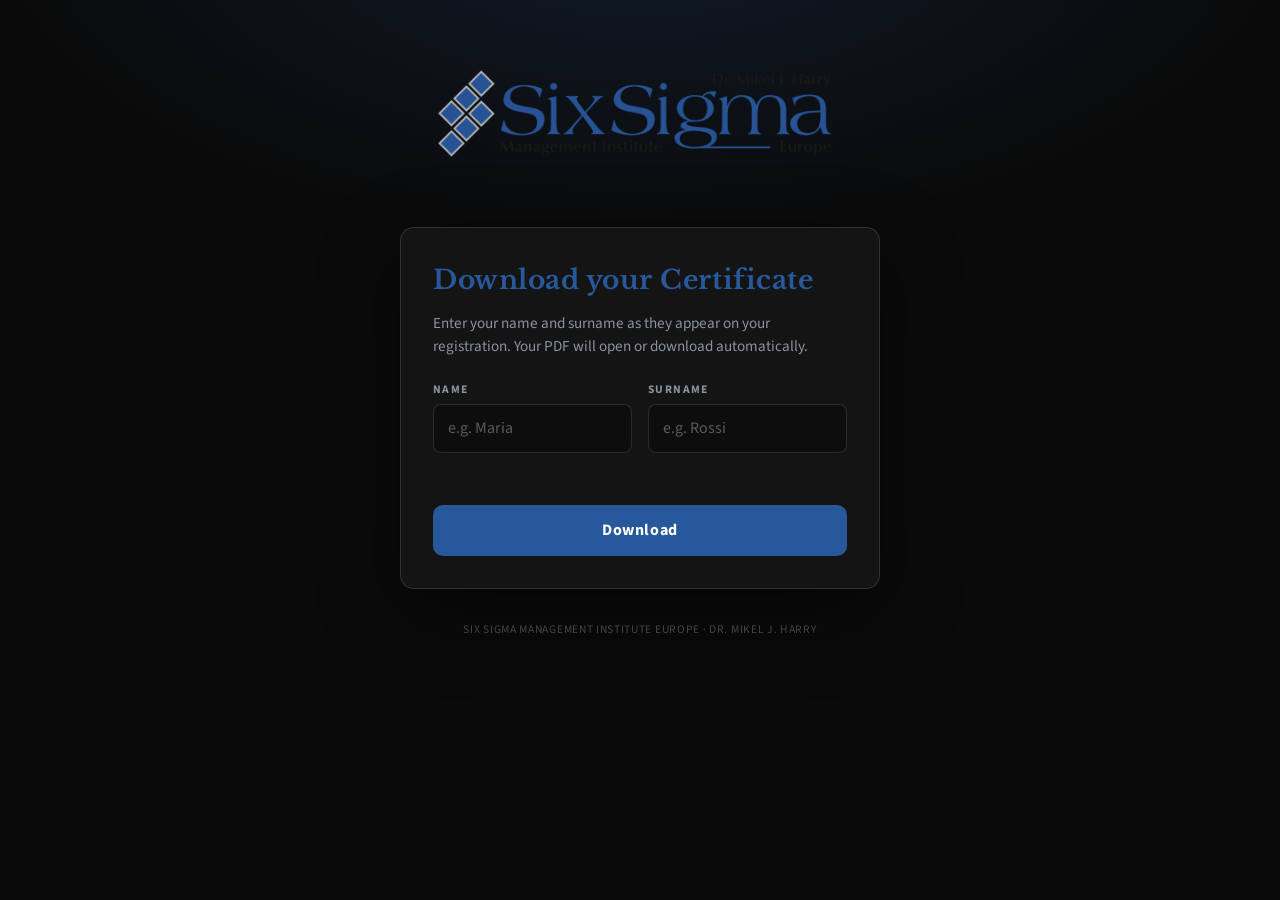
==== certificatedownload/index.html @ 3d853dc6 "Add SSMI Europe certificate download landing page. Static site with manifest-driven PDF lookup and b" ====
<!DOCTYPE html>
<html lang="en">
  <head>
    <meta charset="utf-8" />
    <meta name="viewport" content="width=device-width, initial-scale=1" />
    <meta name="description" content="Download your Six Sigma Management Institute Europe certificate." />
    <title>Certificate download — SSMI Europe</title>
    <link rel="preconnect" href="https://fonts.googleapis.com" />
    <link rel="preconnect" href="https://fonts.gstatic.com" crossorigin />
    <link
      href="https://fonts.googleapis.com/css2?family=Libre+Baskerville:ital,wght@0,400;0,700;1,400&family=Source+Sans+3:wght@400;600;700&display=swap"
      rel="stylesheet"
    />
    <link rel="stylesheet" href="styles.css" />
  </head>
  <body>
    <main class="page">
      <header class="header">
        <img class="logo" src="../assets/logo.png" alt="Six Sigma Management Institute Europe" width="480" height="120" />
      </header>

      <section class="card" aria-labelledby="card-title">
        <h1 id="card-title" class="title">Download your Certificate</h1>
        <p class="lede">
          Enter your name and surname as they appear on your registration. Your PDF will open or download automatically.
        </p>

        <form id="download-form" class="form" novalidate>
          <div class="fields">
            <label class="field">
              <span class="label">Name</span>
              <input
                type="text"
                name="firstName"
                autocomplete="given-name"
                required
                maxlength="120"
                placeholder="e.g. Maria"
              />
            </label>
            <label class="field">
              <span class="label">Surname</span>
              <input
                type="text"
                name="lastName"
                autocomplete="family-name"
                required
                maxlength="120"
                placeholder="e.g. Rossi"
              />
            </label>
          </div>

          <p id="form-message" class="message" role="status" aria-live="polite"></p>

          <button type="submit" class="submit" id="submit-btn">
            <span class="submit-label">Download</span>
            <span class="submit-spinner" hidden aria-hidden="true"></span>
          </button>
        </form>
      </section>

      <footer class="footer">
        <p>Six Sigma Management Institute Europe · Dr. Mikel J. Harry</p>
      </footer>
    </main>
    <script src="app.js" type="module"></script>
  </body>
</html>
---- certificatedownload/styles.css ----
:root {
  --blue: #28589c;
  --blue-hover: #1f4578;
  --gray: #444444;
  --gray-muted: #8a939e;
  --bg: #0a0a0a;
  --surface: #141414;
  --border: rgba(255, 255, 255, 0.12);
  --text: #e8eaed;
  --danger: #e57373;
}

*,
*::before,
*::after {
  box-sizing: border-box;
}

body {
  margin: 0;
  min-height: 100vh;
  font-family: "Source Sans 3", system-ui, -apple-system, Segoe UI, sans-serif;
  color: var(--text);
  background: radial-gradient(1200px 600px at 50% -10%, rgba(40, 88, 156, 0.22), transparent 55%),
    var(--bg);
  line-height: 1.5;
}

.page {
  max-width: 520px;
  margin: 0 auto;
  padding: clamp(1.5rem, 4vw, 2.5rem) 1.25rem 3rem;
  display: flex;
  flex-direction: column;
  gap: 2rem;
}

.header {
  display: flex;
  justify-content: center;
}

.logo {
  width: min(100%, 440px);
  height: auto;
  display: block;
}

.card {
  background: var(--surface);
  border: 1px solid var(--border);
  border-radius: 14px;
  padding: clamp(1.25rem, 3vw, 2rem);
  box-shadow: 0 24px 80px rgba(0, 0, 0, 0.45);
}

.title {
  margin: 0 0 0.75rem;
  font-family: "Libre Baskerville", Georgia, serif;
  font-weight: 700;
  font-size: clamp(1.35rem, 4vw, 1.65rem);
  letter-spacing: 0.02em;
  color: var(--blue);
}

.lede {
  margin: 0 0 1.5rem;
  color: var(--gray-muted);
  font-size: 0.95rem;
}

.form {
  display: flex;
  flex-direction: column;
  gap: 1rem;
}

.fields {
  display: flex;
  flex-direction: column;
  gap: 1rem;
}

@media (min-width: 480px) {
  .fields {
    flex-direction: row;
    gap: 1rem;
  }

  .field {
    flex: 1;
  }
}

.field {
  display: flex;
  flex-direction: column;
  gap: 0.35rem;
}

.label {
  font-size: 0.72rem;
  font-weight: 700;
  letter-spacing: 0.12em;
  text-transform: uppercase;
  color: var(--gray-muted);
}

input[type="text"] {
  width: 100%;
  padding: 0.7rem 0.85rem;
  border-radius: 8px;
  border: 1px solid var(--border);
  background: rgba(0, 0, 0, 0.35);
  color: var(--text);
  font: inherit;
  transition: border-color 0.15s ease, box-shadow 0.15s ease;
}

input[type="text"]::placeholder {
  color: rgba(232, 234, 237, 0.35);
}

input[type="text"]:focus {
  outline: none;
  border-color: rgba(40, 88, 156, 0.65);
  box-shadow: 0 0 0 3px rgba(40, 88, 156, 0.18);
}

.message {
  margin: 0;
  min-height: 1.25rem;
  font-size: 0.9rem;
}

.message[data-tone="error"] {
  color: var(--danger);
}

.message[data-tone="success"] {
  color: #a5d6a7;
}

.submit {
  appearance: none;
  border: none;
  border-radius: 10px;
  padding: 0.85rem 1.25rem;
  font: inherit;
  font-weight: 700;
  letter-spacing: 0.04em;
  cursor: pointer;
  background: var(--blue);
  color: #fff;
  display: inline-flex;
  align-items: center;
  justify-content: center;
  gap: 0.5rem;
  transition: background 0.15s ease, transform 0.08s ease;
}

.submit:hover:not(:disabled) {
  background: var(--blue-hover);
}

.submit:active:not(:disabled) {
  transform: translateY(1px);
}

.submit:disabled {
  opacity: 0.65;
  cursor: not-allowed;
}

.submit-spinner {
  width: 1.1rem;
  height: 1.1rem;
  border: 2px solid rgba(255, 255, 255, 0.35);
  border-top-color: #fff;
  border-radius: 50%;
  animation: spin 0.7s linear infinite;
}

.submit-spinner[hidden] {
  display: none;
}

@keyframes spin {
  to {
    transform: rotate(360deg);
  }
}

.footer {
  text-align: center;
}

.footer p {
  margin: 0;
  font-size: 0.72rem;
  letter-spacing: 0.06em;
  text-transform: uppercase;
  color: var(--gray);
}
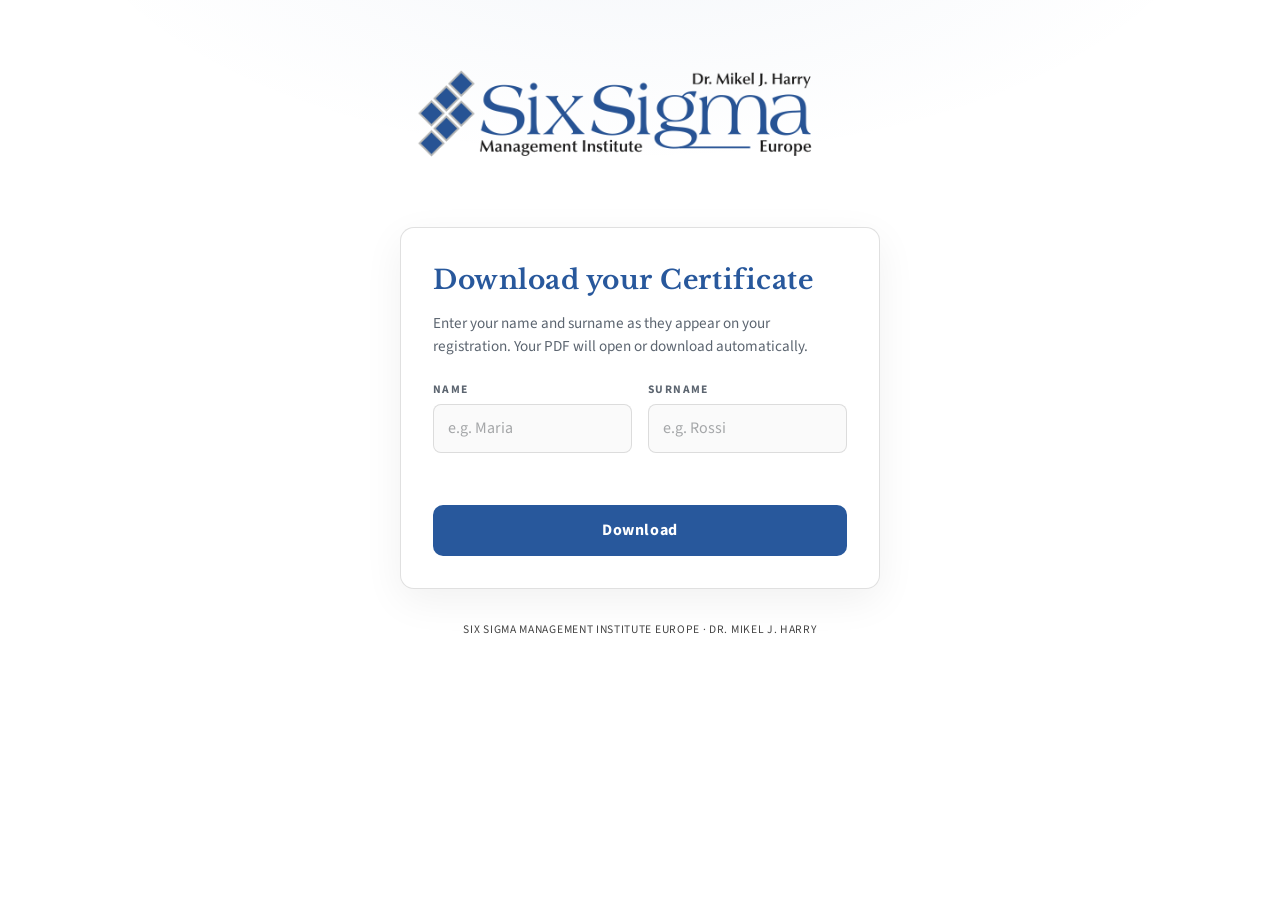
==== commit f35e0947: "changes" ====
--- a/certificatedownload/index.html
+++ b/certificatedownload/index.html
@@ -16,7 +16,13 @@
   <body>
     <main class="page">
       <header class="header">
-        <img class="logo" src="../assets/logo.png" alt="Six Sigma Management Institute Europe" width="480" height="120" />
+        <a
+          class="logo-link"
+          href="https://ssmi-europe.com/"
+          aria-label="Six Sigma Management Institute Europe — homepage"
+        >
+          <img class="logo" src="../assets/logo.png" alt="" width="480" height="120" />
+        </a>
       </header>
 
       <section class="card" aria-labelledby="card-title">
--- a/certificatedownload/styles.css
+++ b/certificatedownload/styles.css
@@ -2,12 +2,12 @@
   --blue: #28589c;
   --blue-hover: #1f4578;
   --gray: #444444;
-  --gray-muted: #8a939e;
-  --bg: #0a0a0a;
-  --surface: #141414;
-  --border: rgba(255, 255, 255, 0.12);
-  --text: #e8eaed;
-  --danger: #e57373;
+  --gray-muted: #5c6570;
+  --bg: #ffffff;
+  --surface: #ffffff;
+  --border: rgba(0, 0, 0, 0.12);
+  --text: #1a1f26;
+  --danger: #c62828;
 }
 
 *,
@@ -21,7 +21,7 @@
   min-height: 100vh;
   font-family: "Source Sans 3", system-ui, -apple-system, Segoe UI, sans-serif;
   color: var(--text);
-  background: radial-gradient(1200px 600px at 50% -10%, rgba(40, 88, 156, 0.22), transparent 55%),
+  background: radial-gradient(1200px 600px at 50% -15%, rgba(40, 88, 156, 0.06), transparent 50%),
     var(--bg);
   line-height: 1.5;
 }
@@ -38,6 +38,18 @@
 .header {
   display: flex;
   justify-content: center;
+}
+
+.logo-link {
+  display: inline-flex;
+  line-height: 0;
+  text-decoration: none;
+  border-radius: 10px;
+}
+
+.logo-link:focus-visible {
+  outline: 2px solid var(--blue);
+  outline-offset: 4px;
 }
 
 .logo {
@@ -51,7 +63,7 @@
   border: 1px solid var(--border);
   border-radius: 14px;
   padding: clamp(1.25rem, 3vw, 2rem);
-  box-shadow: 0 24px 80px rgba(0, 0, 0, 0.45);
+  box-shadow: 0 12px 40px rgba(0, 0, 0, 0.06);
 }
 
 .title {
@@ -111,14 +123,14 @@
   padding: 0.7rem 0.85rem;
   border-radius: 8px;
   border: 1px solid var(--border);
-  background: rgba(0, 0, 0, 0.35);
+  background: #fafafa;
   color: var(--text);
   font: inherit;
-  transition: border-color 0.15s ease, box-shadow 0.15s ease;
+  transition: border-color 0.15s ease, box-shadow 0.15s ease, background 0.15s ease;
 }
 
 input[type="text"]::placeholder {
-  color: rgba(232, 234, 237, 0.35);
+  color: rgba(26, 31, 38, 0.38);
 }
 
 input[type="text"]:focus {
@@ -138,7 +150,7 @@
 }
 
 .message[data-tone="success"] {
-  color: #a5d6a7;
+  color: #2e7d32;
 }
 
 .submit {
